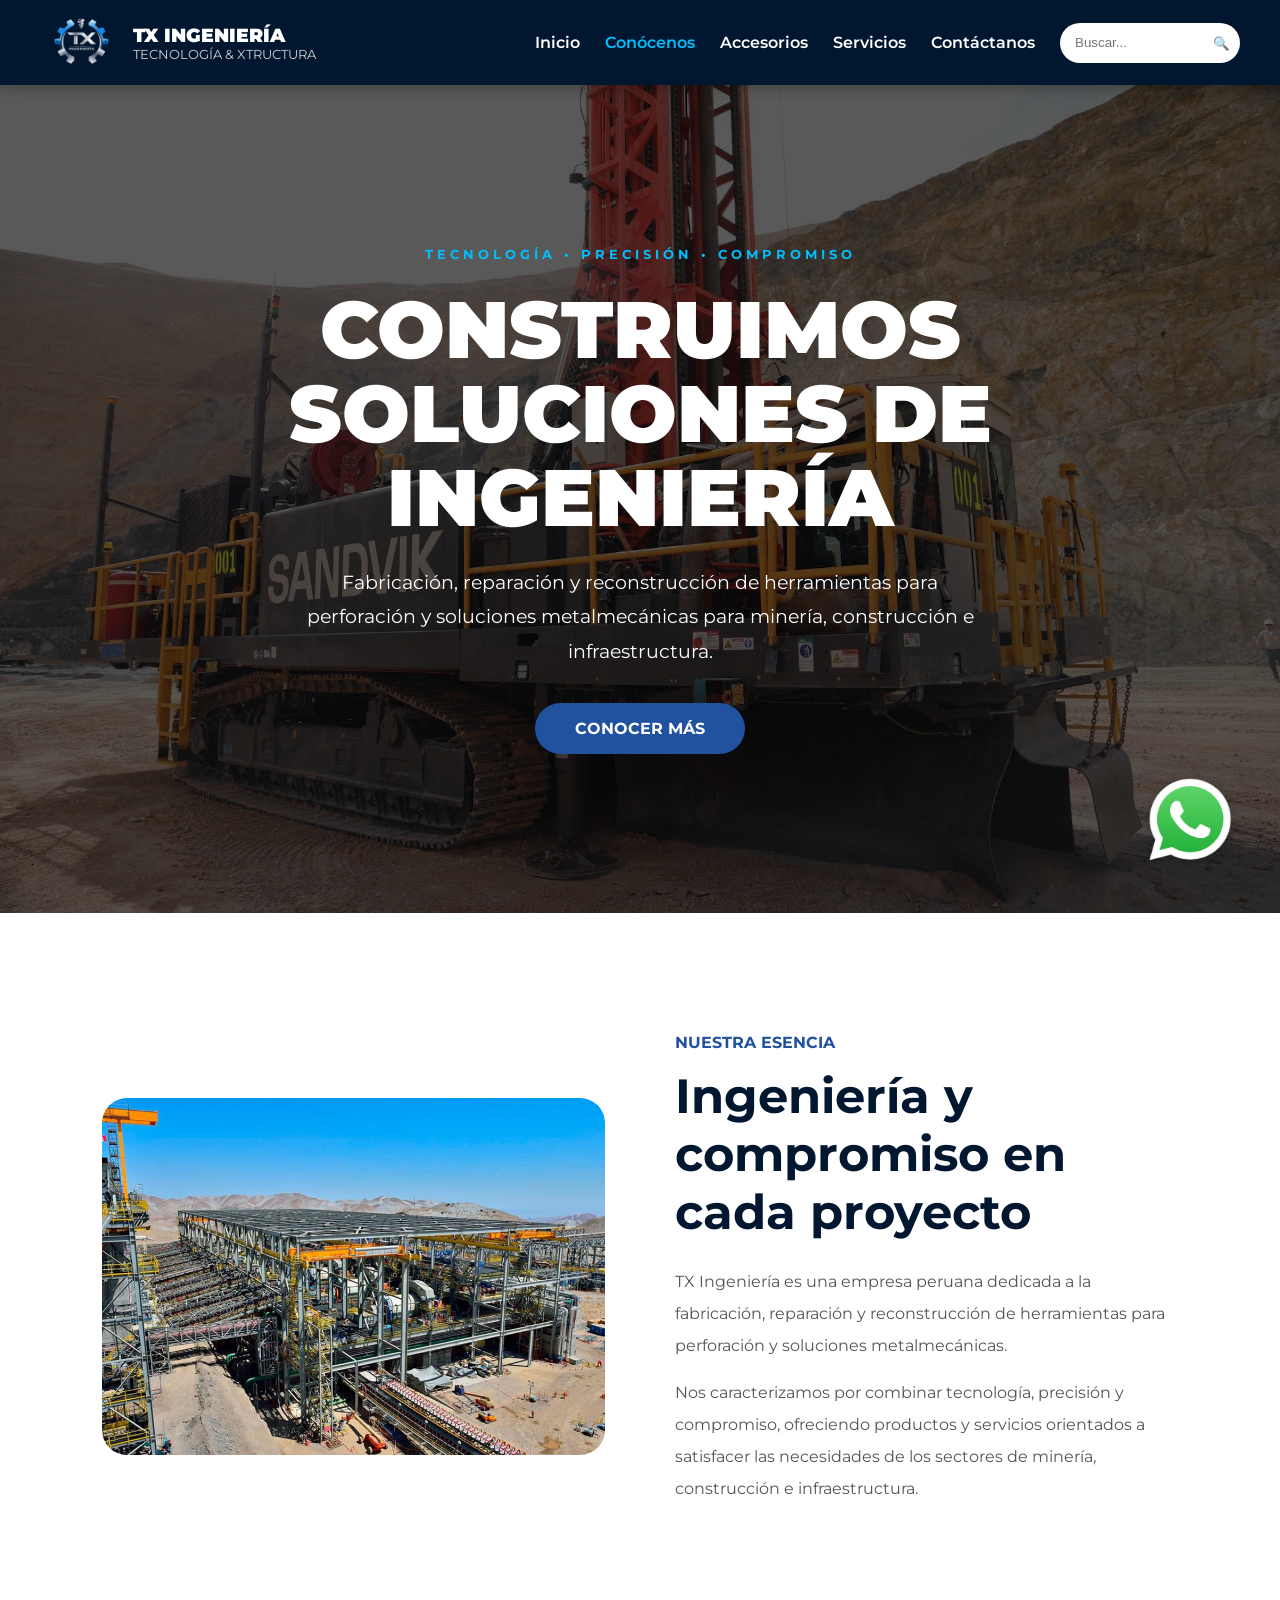
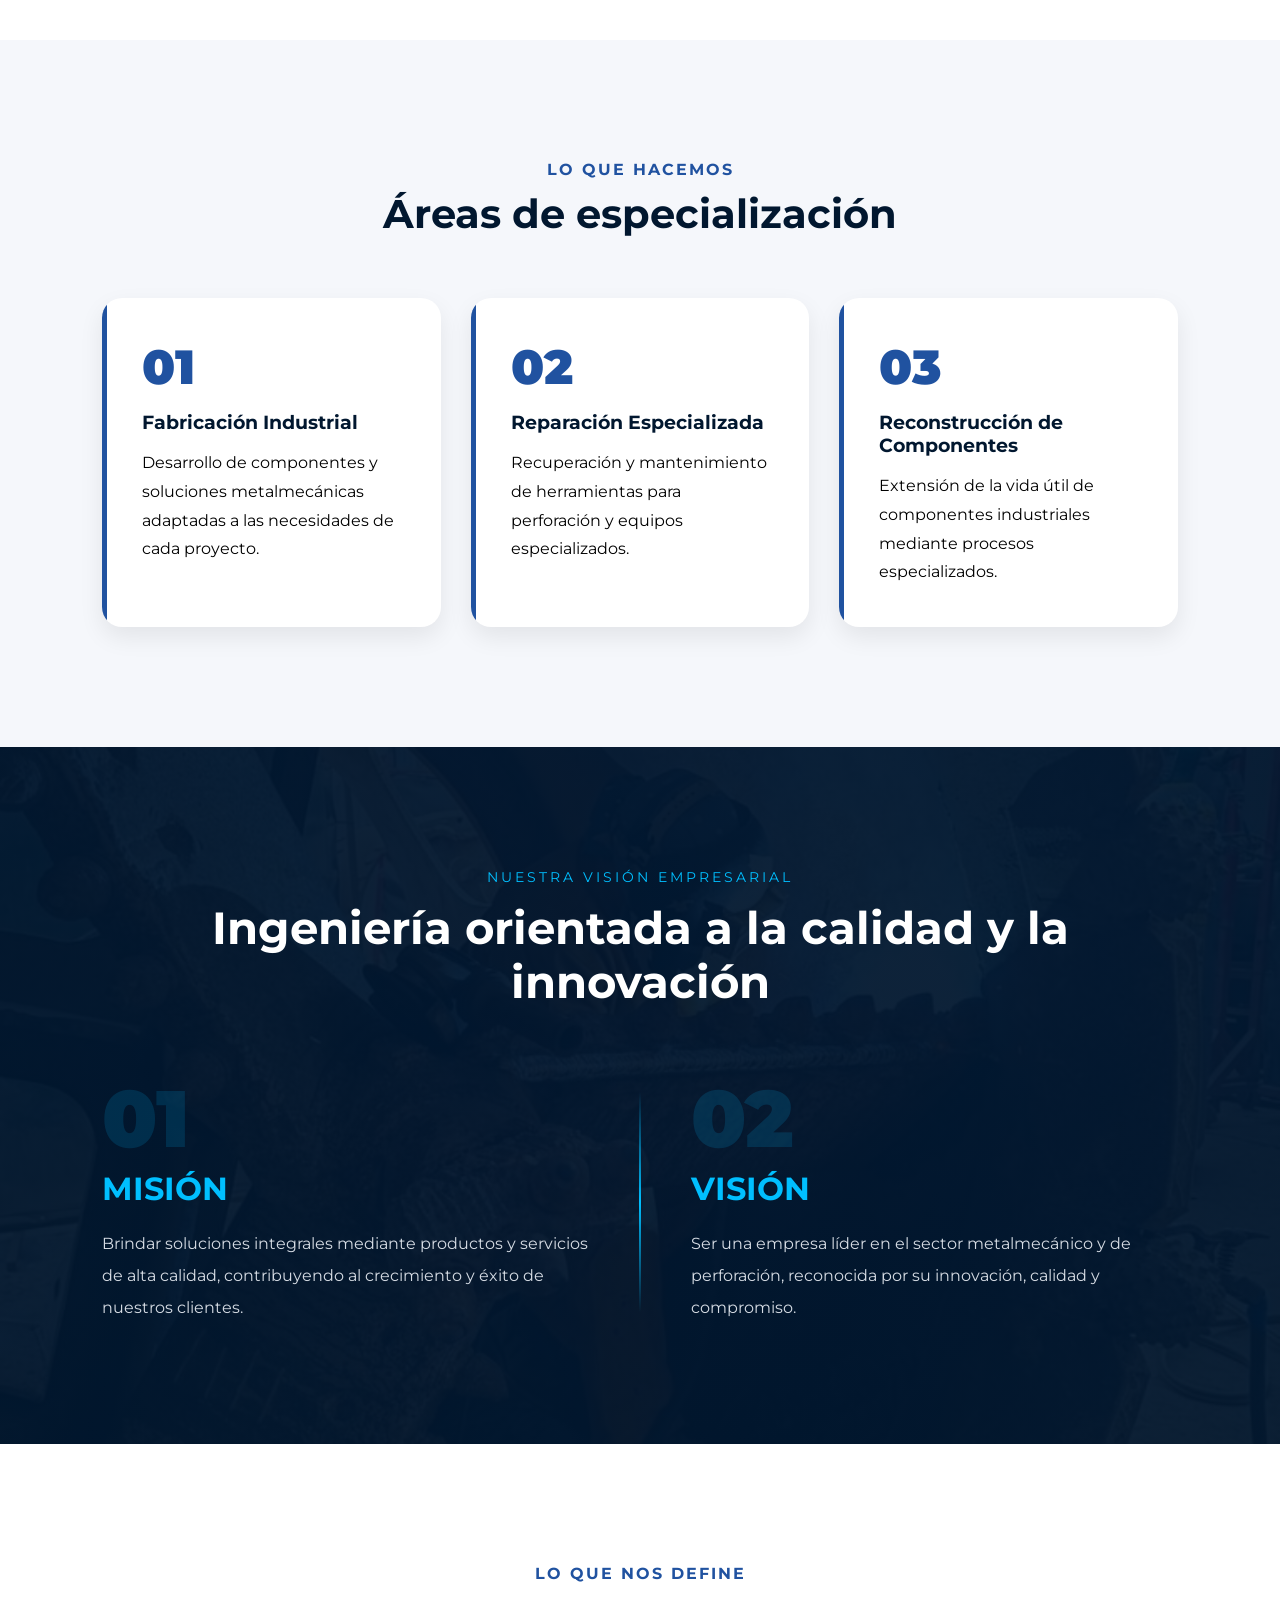
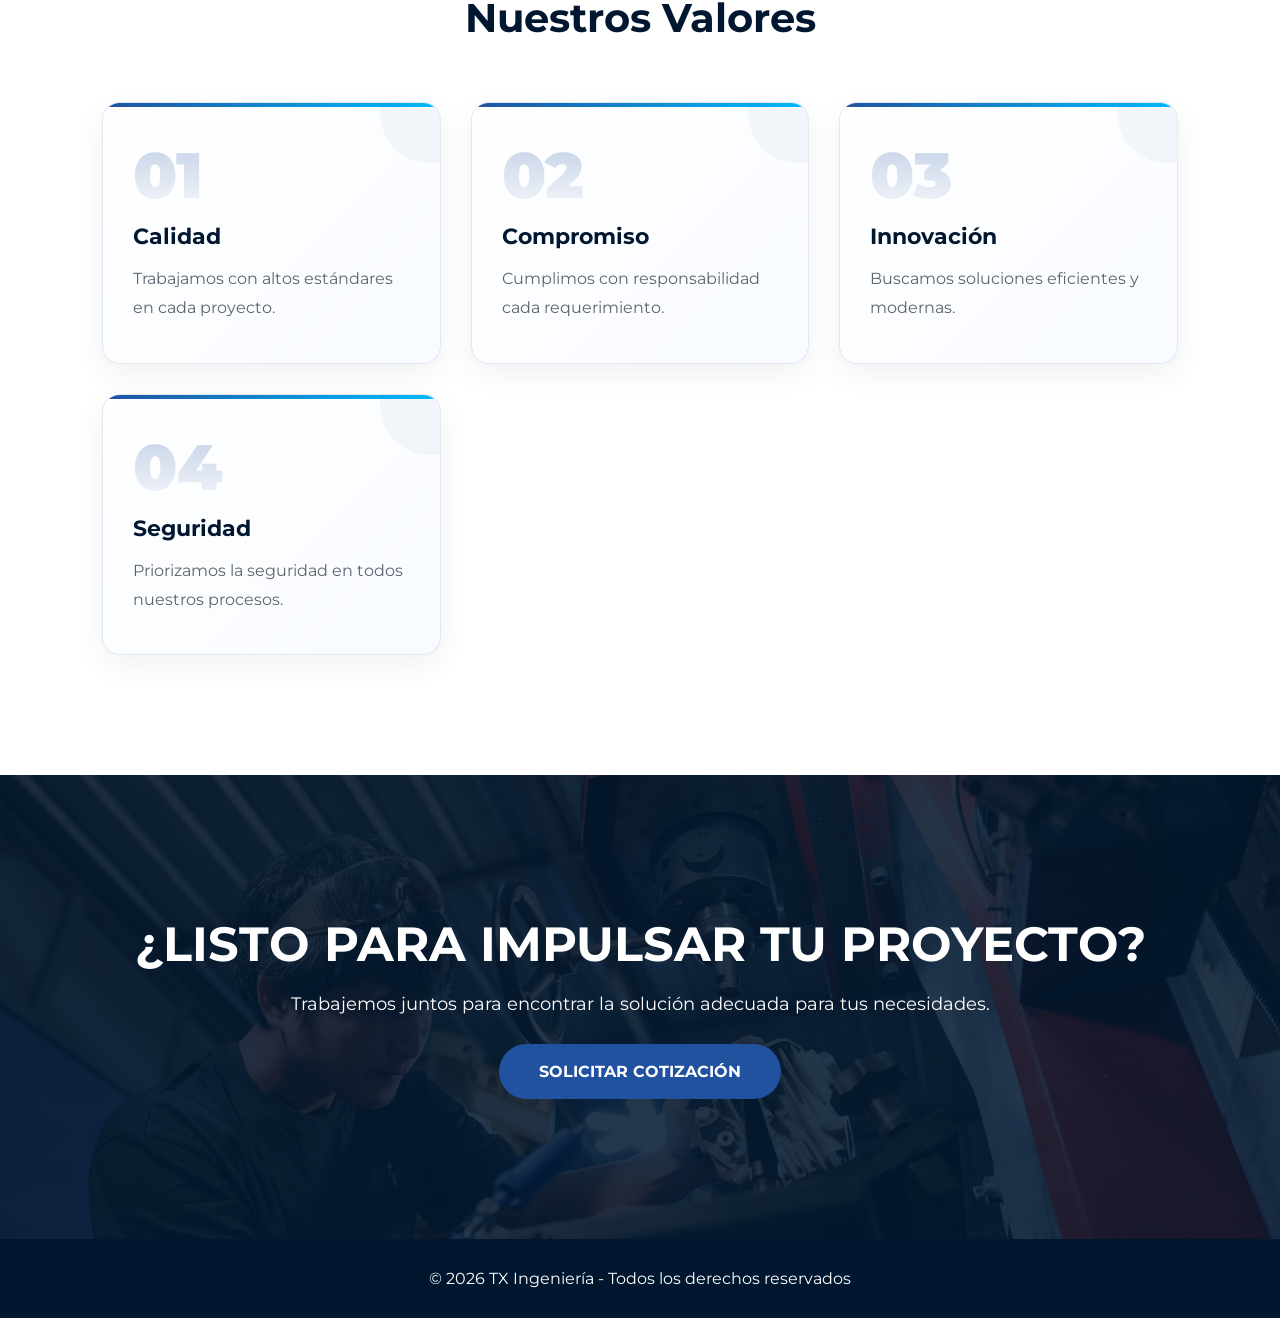
==== CONOCENOS/CONOCENOS.html @ adb6e5a1 "Add files via upload" ====
<!DOCTYPE html>
<html lang="en">
<head>
<link rel="stylesheet" href="../JS/buscador.css">
<link rel="stylesheet" href="conocenos.css">

<meta charset="UTF-8">
<meta name="viewport" content="width=device-width, initial-scale=1.0">

<title>CONÓCENOS - TX Ingeniería</title>

<link rel="preconnect" href="https://fonts.googleapis.com">
<link rel="preconnect" href="https://fonts.gstatic.com" crossorigin>

<link href="https://fonts.googleapis.com/css2?family=Montserrat:wght@300;400;700;900&display=swap" rel="stylesheet">

<link rel="icon" type="image/png" href="../imagenes/logotx.png">
    <link rel="stylesheet" href="../WHATSAPP/whatsapp.css">
    <script src="../WHATSAPP/whatsapp.js" defer></script>
<link rel="stylesheet" href="../responsive.css">
</head>
<body>

<header class="navbar">
  <div class="logo">
    <img src="../imagenes/LOGO.png" alt="Logo TX Ingeniería">
    <div class="logo-text">
      <h1>TX INGENIERÍA</h1>
      <p>TECNOLOGÍA & XTRUCTURA</p>
    </div>
  </div>

    <nav>
    <ul class="menu">
      <li><a href="../index.html">Inicio</a></li>
      <li><a class="activo" href="CONOCENOS.html">Conócenos</a></li>
      <li><a href="../PRODUCTOS/productos.html">Accesorios</a></li>
      <li><a href="../SERVICIOS/SERVICIOS.html">Servicios</a></li>
      <li><a href="../CONTACTO/CONTACTO.html">Contáctanos</a></li>
     <li>
    <div class="search-container">

        <input
            type="text"
            placeholder="Buscar..."
            id="searchInput"
        >

        <button type="button" id="searchBtn">
            🔍
        </button>
        <div id="searchResults"></div>
    </div>
</li>
      </ul>
    </nav>

</header>
<!-- NUESTRA EMPRESA -->
<!-- HERO -->
<!-- HERO -->
<section class="hero-conocenos">

    <div class="hero-overlay"></div>

    <div class="hero-content">

        <span class="hero-tag">
            TECNOLOGÍA • PRECISIÓN • COMPROMISO
        </span>

        <h1>
            CONSTRUIMOS<br>
            SOLUCIONES DE<br>
            INGENIERÍA
        </h1>

        <p>
            Fabricación, reparación y reconstrucción de herramientas para
            perforación y soluciones metalmecánicas para minería,
            construcción e infraestructura.
        </p>

        <a href="#esencia" class="btn-hero">
            CONOCER MÁS
        </a>

    </div>

</section>

<!-- NUESTRA ESENCIA -->
<section id="esencia" class="esencia">

    <div class="esencia-img">
        <img src="../imagenes/slider02.jpg" alt="TX Ingeniería">
    </div>

    <div class="esencia-texto">

        <span>NUESTRA ESENCIA</span>

        <h2>
            Ingeniería y compromiso en cada proyecto
        </h2>

        <p>
            TX Ingeniería es una empresa peruana dedicada a la fabricación,
            reparación y reconstrucción de herramientas para perforación y
            soluciones metalmecánicas.
        </p>

        <p>
            Nos caracterizamos por combinar tecnología, precisión y compromiso,
            ofreciendo productos y servicios orientados a satisfacer las
            necesidades de los sectores de minería, construcción e
            infraestructura.
        </p>

    </div>

</section>

<!-- ESPECIALIDADES -->
<section class="especialidades">

    <div class="titulo-seccion">

        <span>LO QUE HACEMOS</span>

        <h2>
Áreas de especialización
</h2>

    </div>

    <div class="especialidades-grid">

        <div class="especialidad-card">

            <span class="numero">01</span>

            <h3>Fabricación Industrial</h3>
            <p>
                Desarrollo de componentes y soluciones metalmecánicas
                adaptadas a las necesidades de cada proyecto.
            </p>

        </div>

        <div class="especialidad-card">

            <span class="numero">02</span>

            <h3>Reparación Especializada</h3>

            <p>
                Recuperación y mantenimiento de herramientas para
                perforación y equipos especializados.
            </p>

        </div>

        <div class="especialidad-card">

            <span class="numero">03</span>

            <h3>Reconstrucción de Componentes</h3>

            <p>
                Extensión de la vida útil de componentes industriales
                mediante procesos especializados.
            </p>

        </div>

    </div>

</section>

<!-- MISION Y VISION -->
<section class="mision-vision">

    <div class="mv-overlay"></div>

    <div class="mv-container">

        <div class="mv-header">

            <span>NUESTRA VISIÓN EMPRESARIAL</span>

            <h2>
                Ingeniería orientada a la calidad y la innovación
            </h2>

        </div>

        <div class="mv-grid">

            <div class="mv-box">

                <div class="mv-numero">01</div>

                <h3>MISIÓN</h3>

                <p>
                    Brindar soluciones integrales mediante productos y servicios
                    de alta calidad, contribuyendo al crecimiento y éxito de
                    nuestros clientes.
                </p>

            </div>

            <div class="linea-central"></div>

            <div class="mv-box">

                <div class="mv-numero">02</div>

                <h3>VISIÓN</h3>

                <p>
                    Ser una empresa líder en el sector metalmecánico y de
                    perforación, reconocida por su innovación, calidad y
                    compromiso.
                </p>

            </div>

        </div>

    </div>

</section>

<!-- VALORES -->
<section class="valores">

    <div class="titulo-seccion">

        <span>LO QUE NOS DEFINE</span>

        <h2>
            Nuestros Valores
        </h2>

    </div>

    <div class="valores-grid">

        <div class="valor-card">
    <div class="valor-numero">01</div>
    <h3>Calidad</h3>
    <p>Trabajamos con altos estándares en cada proyecto.</p>
</div>

<div class="valor-card">
    <div class="valor-numero">02</div>
    <h3>Compromiso</h3>
    <p>Cumplimos con responsabilidad cada requerimiento.</p>
</div>

<div class="valor-card">
    <div class="valor-numero">03</div>
    <h3>Innovación</h3>
    <p>Buscamos soluciones eficientes y modernas.</p>
</div>

<div class="valor-card">
    <div class="valor-numero">04</div>
    <h3>Seguridad</h3>
    <p>Priorizamos la seguridad en todos nuestros procesos.</p>
</div>

    </div>

</section>

<!-- CTA -->
<section class="cta-final">

    <div class="cta-overlay"></div>

    <div class="cta-content">

        <h2>
            ¿LISTO PARA IMPULSAR TU PROYECTO?
        </h2>

        <p>
            Trabajemos juntos para encontrar la solución adecuada para tus necesidades.
        </p>

        <a href="../CONTACTO/CONTACTO.html" class="btn-cta">
            SOLICITAR COTIZACIÓN
        </a>

    </div>

</section>
<footer>
    <p>© 2026 TX Ingeniería - Todos los derechos reservados</p>
</footer>
<script src="../JS/buscador.js"></script>

</body>
</html>
---- JS/buscador.css ----
#searchInput{
    background-color: white !important;
    color: black !important;
    opacity: 1 !important;
}

.search-container{
    position: relative;
    display: flex;
    align-items: center;
}
#searchInput{
    background: #fff !important;
    color: #000 !important;
}
#searchInput{
    width: 180px;
    height: 40px;
    border: none;
    outline: none;
    border-radius: 25px;
    padding: 0 40px 0 15px;

    background: #fff;
    color: #000;       
}

#searchBtn{
    position: absolute;
    right: 10px;
    top: 50%;
    transform: translateY(-50%);
    background: none;
    border: none;
    cursor: pointer;
}

#searchResults{

    position: absolute !important;

    top: 45px !important;

    left: 0 !important;

    width: 300px !important;

    background: white !important;

    border-radius: 10px !important;

    box-shadow: 0 5px 15px rgba(0,0,0,.15) !important;

    max-height: 350px !important;

    overflow-y: auto !important;

    z-index: 99999 !important;

    display: none;
}

.resultado-item{

    display: flex !important;

    align-items: center !important;

    gap: 10px !important;

    padding: 10px !important;

    cursor: pointer !important;

    border-bottom: 1px solid #eee !important;
}

.resultado-item:hover{
    background: #f5f5f5 !important;
}

.resultado-item img{

    width: 50px !important;

    height: 50px !important;

    object-fit: cover !important;

    border-radius: 5px !important;
}
.resultado-item span{
    color: black !important;
    font-size: 14px !important;
}
---- CONOCENOS/conocenos.css ----
/* =========================
RESET
========================= */

*{
margin:0;
padding:0;
box-sizing:border-box;
}

html{
scroll-behavior:smooth;
}

body{
font-family:'Montserrat',sans-serif;
background:#fff;
overflow-x:hidden;
}

/* =========================
NAVBAR
========================= */

.navbar{
background:#01172f;
display:flex;
justify-content:space-between;
align-items:center;
padding:15px 40px;
position:sticky;
top:0;
z-index:1000;
box-shadow:0 2px 15px rgba(0,0,0,.3);
}

.logo{
display:flex;
align-items:center;
gap:10px;
}

.logo img{
height:55px;
}

.logo-text h1{
color:#fff;
font-size:1.2rem;
font-weight:900;
}

.logo-text p{
color:#d1d1d1;
font-size:.8rem;
}

nav ul.menu{
list-style:none;
display:flex;
align-items:center;
gap:25px;
}

nav ul.menu li a{
color:#fff;
text-decoration:none;
font-weight:600;
transition:.3s;
}

nav ul.menu li a:hover,
nav ul.menu li a.activo{
color:#00bfff;
}

/* =========================
HERO
========================= */

.hero-conocenos{
height:92vh;
background:
linear-gradient(rgba(0,0,0,.65),rgba(0,0,0,.65)),
url("../imagenes/slider01.jpg");
background-size:cover;
background-position:center;
display:flex;
justify-content:center;
align-items:center;
text-align:center;
position:relative;
}

.hero-content{
max-width:900px;
padding:20px;
color:white;
}

.hero-tag{
color:#00bfff;
letter-spacing:4px;
font-size:13px;
font-weight:700;
}

.hero-content h1{
font-size:5rem;
font-weight:900;
margin:25px 0;
line-height:1.05;
}

.hero-content p{
font-size:1.2rem;
max-width:700px;
margin:auto;
line-height:1.8;
}

.btn-hero{
display:inline-block;
margin-top:35px;
padding:16px 40px;
border-radius:50px;
background:#2052A0;
color:white;
text-decoration:none;
font-weight:700;
transition:.4s;
}

.btn-hero:hover{
transform:translateY(-5px);
background:#00bfff;
box-shadow:0 15px 30px rgba(0,191,255,.4);
}

/* =========================
TITULOS
========================= */

.titulo-seccion{
text-align:center;
margin-bottom:60px;
}

.titulo-seccion span{
color:#2052A0;
font-weight:700;
letter-spacing:2px;
}

.titulo-seccion h2{
font-size:2.5rem;
color:#01172f;
margin-top:10px;
}

/* =========================
ESENCIA
========================= */

.esencia{
padding:120px 8%;
display:flex;
align-items:center;
gap:70px;
flex-wrap:wrap;
}

.esencia-img,
.esencia-texto{
flex:1;
min-width:320px;
}

.esencia-img{
overflow:hidden;
border-radius:25px;
}

.esencia-img img{
width:100%;
display:block;
transition:.8s;
}

.esencia-img:hover img{
transform:scale(1.08);
}

.esencia-texto span{
color:#2052A0;
font-weight:700;
}

.esencia-texto h2{
font-size:3rem;
color:#01172f;
margin:15px 0 25px;
}

.esencia-texto p{
color:#555;
line-height:2;
margin-bottom:15px;
}

/* =========================
ESPECIALIDADES
========================= */

.especialidades{
padding:120px 8%;
background:#f5f7fb;
}

.especialidades-grid{
display:grid;
grid-template-columns:repeat(auto-fit,minmax(300px,1fr));
gap:30px;
}

.especialidad-card{
background:white;
padding:40px;
border-radius:20px;
position:relative;
overflow:hidden;
transition:.4s;
box-shadow:0 10px 25px rgba(0,0,0,.08);
}

.especialidad-card:hover{
transform:translateY(-12px);
box-shadow:0 20px 45px rgba(0,0,0,.18);
}
.especialidad-card::before{
    content:"";
    position:absolute;
    left:0;
    top:0;
    width:5px;
    height:100%;
    background:#2052A0;

    transition:.3s;
}

.especialidad-card:hover{
    background:#f8fbff;
}

.numero{
font-size:3rem;
font-weight:900;
color:#2052A0;
}

.especialidad-card h3{
margin:15px 0;
color:#01172f;
}

.especialidad-card p{
line-height:1.8;
}

/* =========================
   MISIÓN Y VISIÓN
========================= */

.mision-vision{
    position:relative;

    padding:120px 8%;

    background:
    linear-gradient(
        rgba(1,23,47,.95),
        rgba(1,23,47,.95)
    ),
    url("../imagenes/slide2.jpeg");

    background-size:cover;
    background-position:center;

    overflow:hidden;
}

.mv-container{
    position:relative;
    z-index:2;
}

.mv-header{
    text-align:center;
    margin-bottom:70px;
}

.mv-header span{
    color:#00bfff;
    letter-spacing:3px;
    font-size:.9rem;
}

.mv-header h2{
    color:white;
    font-size:2.8rem;
    margin-top:15px;
}

.mv-grid{
    display:grid;
    grid-template-columns:1fr 2px 1fr;
    gap:50px;
    align-items:center;
}

.linea-central{
    height:220px;

    background:linear-gradient(
        to bottom,
        transparent,
        #00bfff,
        transparent
    );
}

.mv-box{
    color:white;
}

.mv-numero{
    font-size:5rem;

    font-weight:900;

    color:rgba(0,191,255,.15);

    line-height:1;
}

.mv-box h3{
    font-size:2rem;

    margin:10px 0 20px;

    color:#00bfff;
}

.mv-box p{
    line-height:2;

    color:#d6dce4;
}

.mv-box:hover .mv-numero{
    color:rgba(0,191,255,.25);
}
/* =========================
   VALORES
========================= */

.valores{
    padding:120px 8%;
    background:#ffffff;
}

.valores-grid{
    display:grid;
    grid-template-columns:repeat(auto-fit,minmax(260px,1fr));
    gap:30px;
}

.valor-card{
    background:linear-gradient(
        135deg,
        #ffffff 0%,
        #f8fbff 100%
    );

    padding:40px 30px;

    border-radius:18px;

    border:1px solid rgba(32,82,160,.12);

    box-shadow:
    0 10px 30px rgba(0,0,0,.06);

    position:relative;

    overflow:hidden;

    transition:all .35s ease;
}

.valor-card::before{
    content:"";

    position:absolute;

    top:0;
    left:0;

    width:100%;
    height:4px;

    background:linear-gradient(
        90deg,
        #2052A0,
        #00bfff
    );
}

.valor-card::after{
    content:"";

    position:absolute;

    top:-40px;
    right:-40px;

    width:100px;
    height:100px;

    border-radius:50%;

    background:rgba(32,82,160,.04);
}

.valor-card:hover{
    transform:translateY(-8px);

    box-shadow:
    0 20px 40px rgba(0,0,0,.12);

    border-color:rgba(32,82,160,.25);
}

.valor-card h3{
    color:#01172f;

    font-size:1.4rem;

    font-weight:700;

    margin-bottom:15px;

    position:relative;

    z-index:2;
}

.valor-card p{
    color:#5c6470;

    line-height:1.8;

    position:relative;

    z-index:2;
}
.valor-numero{
    font-size:4rem;

    font-weight:900;

    background:linear-gradient(
        180deg,
        rgba(32,82,160,.25),
        rgba(32,82,160,.05)
    );

    -webkit-background-clip:text;
    -webkit-text-fill-color:transparent;

    line-height:1;

    margin-bottom:15px;

    user-select:none;
}

/* =========================
CTA FINAL
========================= */

.cta-final{
position:relative;
background:
linear-gradient(rgba(1,23,47,.85),rgba(1,23,47,.85)),
url("../imagenes/slider03.jpg");
background-size:cover;
background-position:center;
text-align:center;
padding:140px 8%;
}

.cta-content{
position:relative;
z-index:2;
color:white;
}

.cta-content h2{
font-size:3rem;
margin-bottom:20px;
}

.cta-content p{
font-size:1.1rem;
margin-bottom:30px;
}

.btn-cta{
display:inline-block;
padding:18px 40px;
border-radius:50px;
background:#2052A0;
color:white;
text-decoration:none;
font-weight:700;
transition:.4s;
}

.btn-cta:hover{
transform:translateY(-5px);
background:#00bfff;
box-shadow:0 15px 30px rgba(0,191,255,.4);
}

/* =========================
FOOTER
========================= */

footer{
background:#01172f;
color:white;
text-align:center;
padding:30px;
}
---- WHATSAPP/whatsapp.css ----
.whatsapp-float{
    position: fixed;
    bottom: 5px;
    right: 15px;
    width: 150px;
    height: 150px;
    z-index: 9999;
    transition: transform .3s;
}

.whatsapp-float img{
    width: 100%;
    height: 100%;
    object-fit: contain;

    filter:
        drop-shadow(0 3px 6px rgba(0,0,0,0.18))
        drop-shadow(0 10px 20px rgba(0,0,0,0.08));
}

.whatsapp-float:hover{
    transform: scale(1.1);
}
---- responsive.css ----
/* Ajustes compartidos para pantallas pequeñas y medianas */
html { overflow-x: hidden; }
img, video { max-width: 100%; }
.menu-toggle {
  display: none;
  width: 44px;
  height: 44px;
  border: 1px solid rgba(255,255,255,.45);
  border-radius: 8px;
  color: #fff;
  background: transparent;
  font-size: 1.5rem;
  cursor: pointer;
}

@media (max-width: 900px) {
  .navbar {
    padding: 12px 20px !important;
    flex-wrap: wrap;
    gap: 10px;
  }
  .logo { min-width: 0; }
  .logo img { height: 44px !important; width: auto; }
  .logo-text h1 { font-size: 1rem !important; }
  .logo-text p { font-size: .65rem !important; }
  .menu-toggle { display: none; }
  .navbar nav { width: 100%; display: block; }
  nav ul.menu {
    display: flex !important;
    flex-direction: column;
    align-items: stretch !important;
    gap: 0 !important;
    padding: 10px 0 4px;
  }
  nav ul.menu > li { width: 100%; }
  nav ul.menu > li > a {
    display: block;
    padding: 13px 4px;
  }
  .submenu {
    position: static !important;
    min-width: 0 !important;
    margin: 0 0 6px;
    box-shadow: none !important;
    border-radius: 6px !important;
    background: #f4f7fb !important;
  }
  .dropdown:hover .submenu { display: none; }
  .dropdown.submenu-open .submenu { display: block !important; }
  .submenu li a { padding: 11px 14px !important; font-size: .78rem !important; }
  .search-container { width: 100%; margin: 6px 0; }
  .search-container input { width: calc(100% - 46px) !important; }
  #searchResults { width: 100% !important; left: 0 !important; }

  .hero-slider, .hero, .hero-conocenos, .hero-servicios { height: min(720px, calc(100vh - 80px)) !important; min-height: 540px; }
  .content, .hero-content { padding: 72px 24px 56px !important; }
  .title, .hero-content h1 { font-size: clamp(2.1rem, 10vw, 3.5rem) !important; }
  .subtitle, .hero-content span { letter-spacing: 2px !important; font-size: .72rem !important; }
  .description, .hero-content p { font-size: .95rem !important; line-height: 1.65 !important; }
  .slider-btn { width: 42px !important; height: 42px !important; font-size: 28px !important; }
  .prev { left: 8px !important; } .next { right: 8px !important; }
  .button { margin-top: 24px !important; width: 100%; max-width: 260px; }

  .inicio-nosotros, .especialidades-home, .soluciones-home, .compromiso-home, .cta-home,
  .esencia, .valores, .contacto, .intro-servicios, .servicios-section { padding: 70px 24px !important; }
  .inicio-nosotros > h2 { margin-bottom: 34px !important; font-size: 2rem !important; }
  .inicio-contenido, .esencia, .contacto-container, .detalle-container, .carrusel-section {
    display: flex !important; flex-direction: column !important; gap: 32px !important;
  }
  .inicio-img img { width: 100% !important; height: auto !important; min-height: 260px; margin-top: 0 !important; }
  .especialidades-grid, .porque-grid, .servicios-grid, .productos-grid { grid-template-columns: 1fr !important; }
  .especialidad-home { height: 340px !important; }
  .titulo-home, .titulo-soluciones { margin-bottom: 38px !important; }
  .titulo-home h2, .titulo-soluciones h2, .compromiso-content h2, .cta-home h2 { font-size: clamp(1.9rem, 8vw, 2.6rem) !important; }
  .soluciones-panel { margin-top: 42px !important; }
  .panel { padding: 28px 22px !important; flex-direction: column !important; gap: 12px; }
  .panel-num { font-size: 2.3rem !important; }
  .panel-content h3 { font-size: 1.7rem !important; }
  .compromiso-tags { justify-content: flex-start !important; margin-top: 32px !important; }

  form { width: min(100% - 32px, 620px) !important; margin-left: auto !important; margin-right: auto !important; padding: 24px !important; }
  input, textarea, select { max-width: 100%; }
  .login-wrap { padding: 36px 18px !important; }
  .login-box, .registro-box { width: 100% !important; grid-template-columns: 1fr !important; }
  .lado-info { display: none; }
  .breadcrumb { padding: 18px 24px !important; }
  footer { padding: 24px 18px !important; font-size: .82rem; }
}

@media (max-width: 480px) {
  .navbar { padding: 10px 14px !important; }
  .logo { gap: 7px !important; }
  .logo img { height: 38px !important; }
  .logo-text p { display: none; }
  .hero-slider, .hero, .hero-conocenos, .hero-servicios { min-height: 510px; }
  .content, .hero-content { padding-left: 20px !important; padding-right: 20px !important; }
  .description { max-height: 11em; overflow: auto; }
  .especialidad-info { padding: 24px !important; }
  .compromiso-tags div { width: 100%; text-align: center; }
}
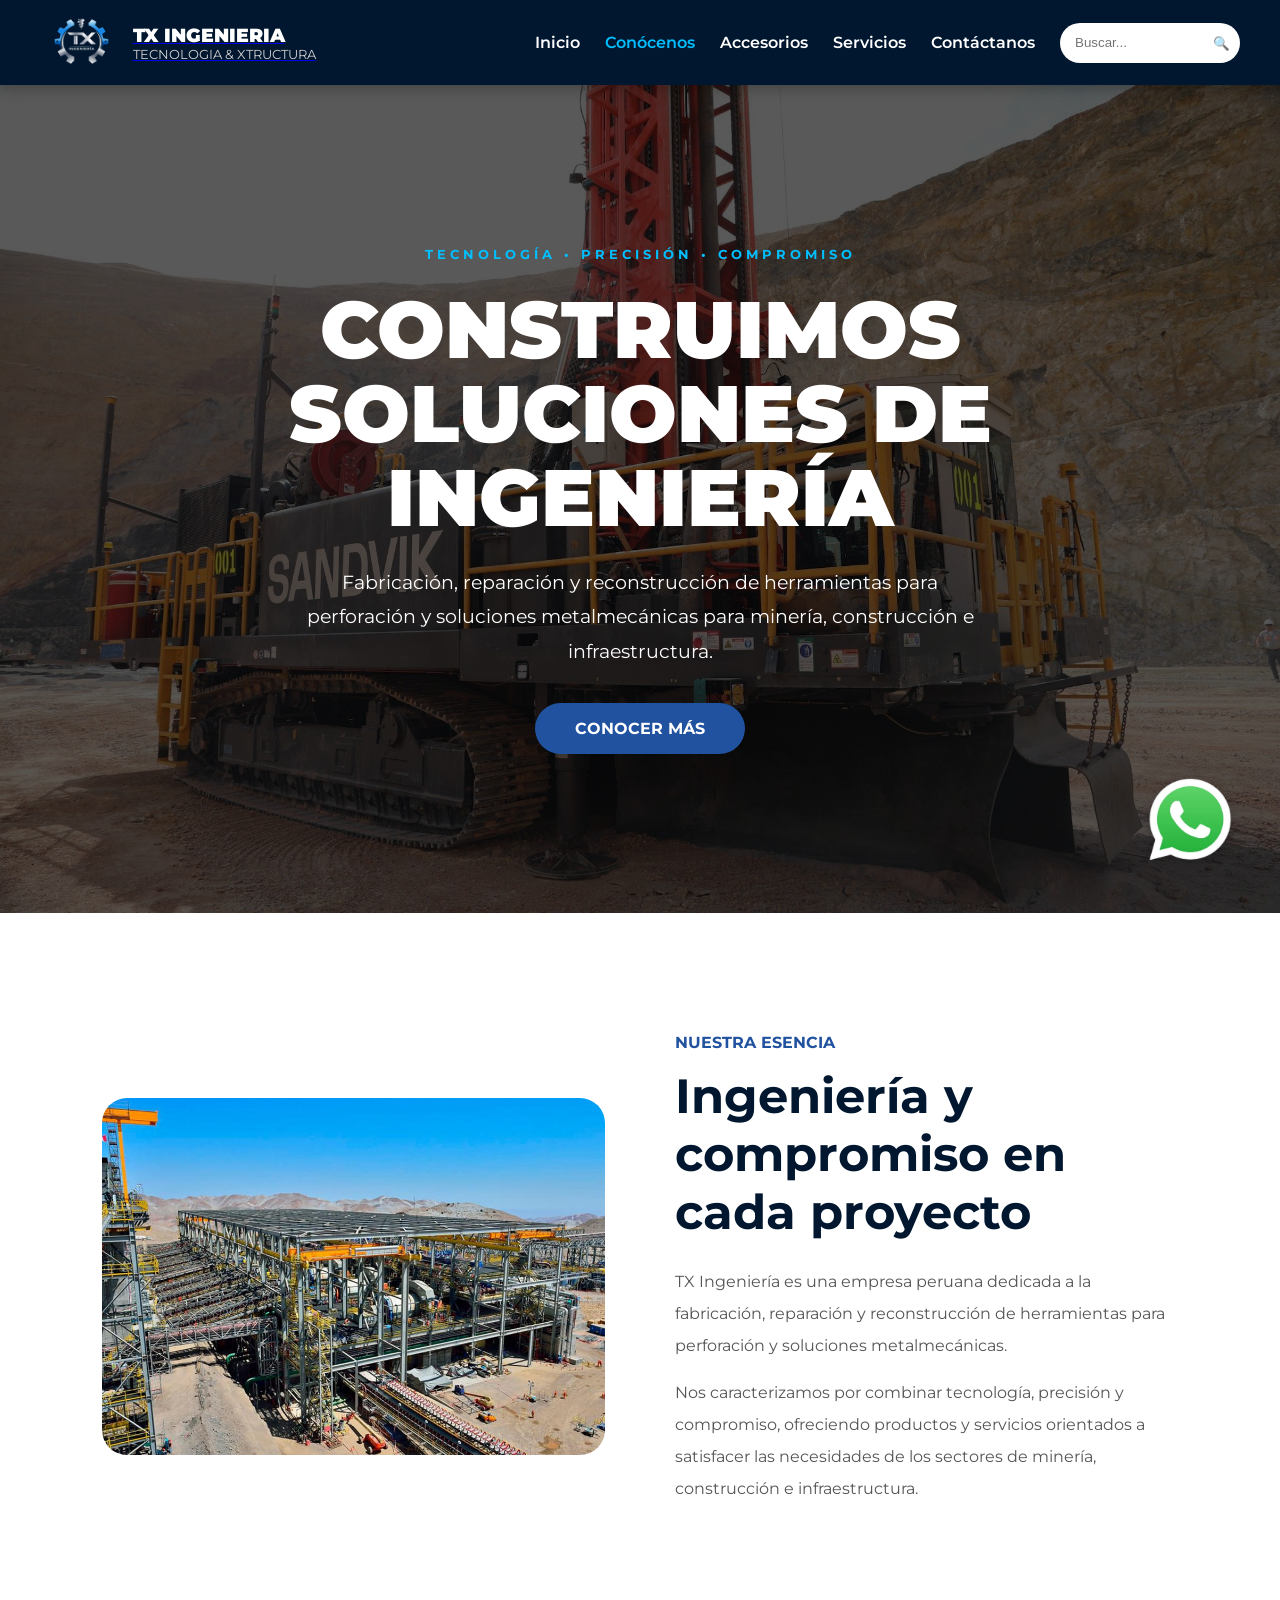
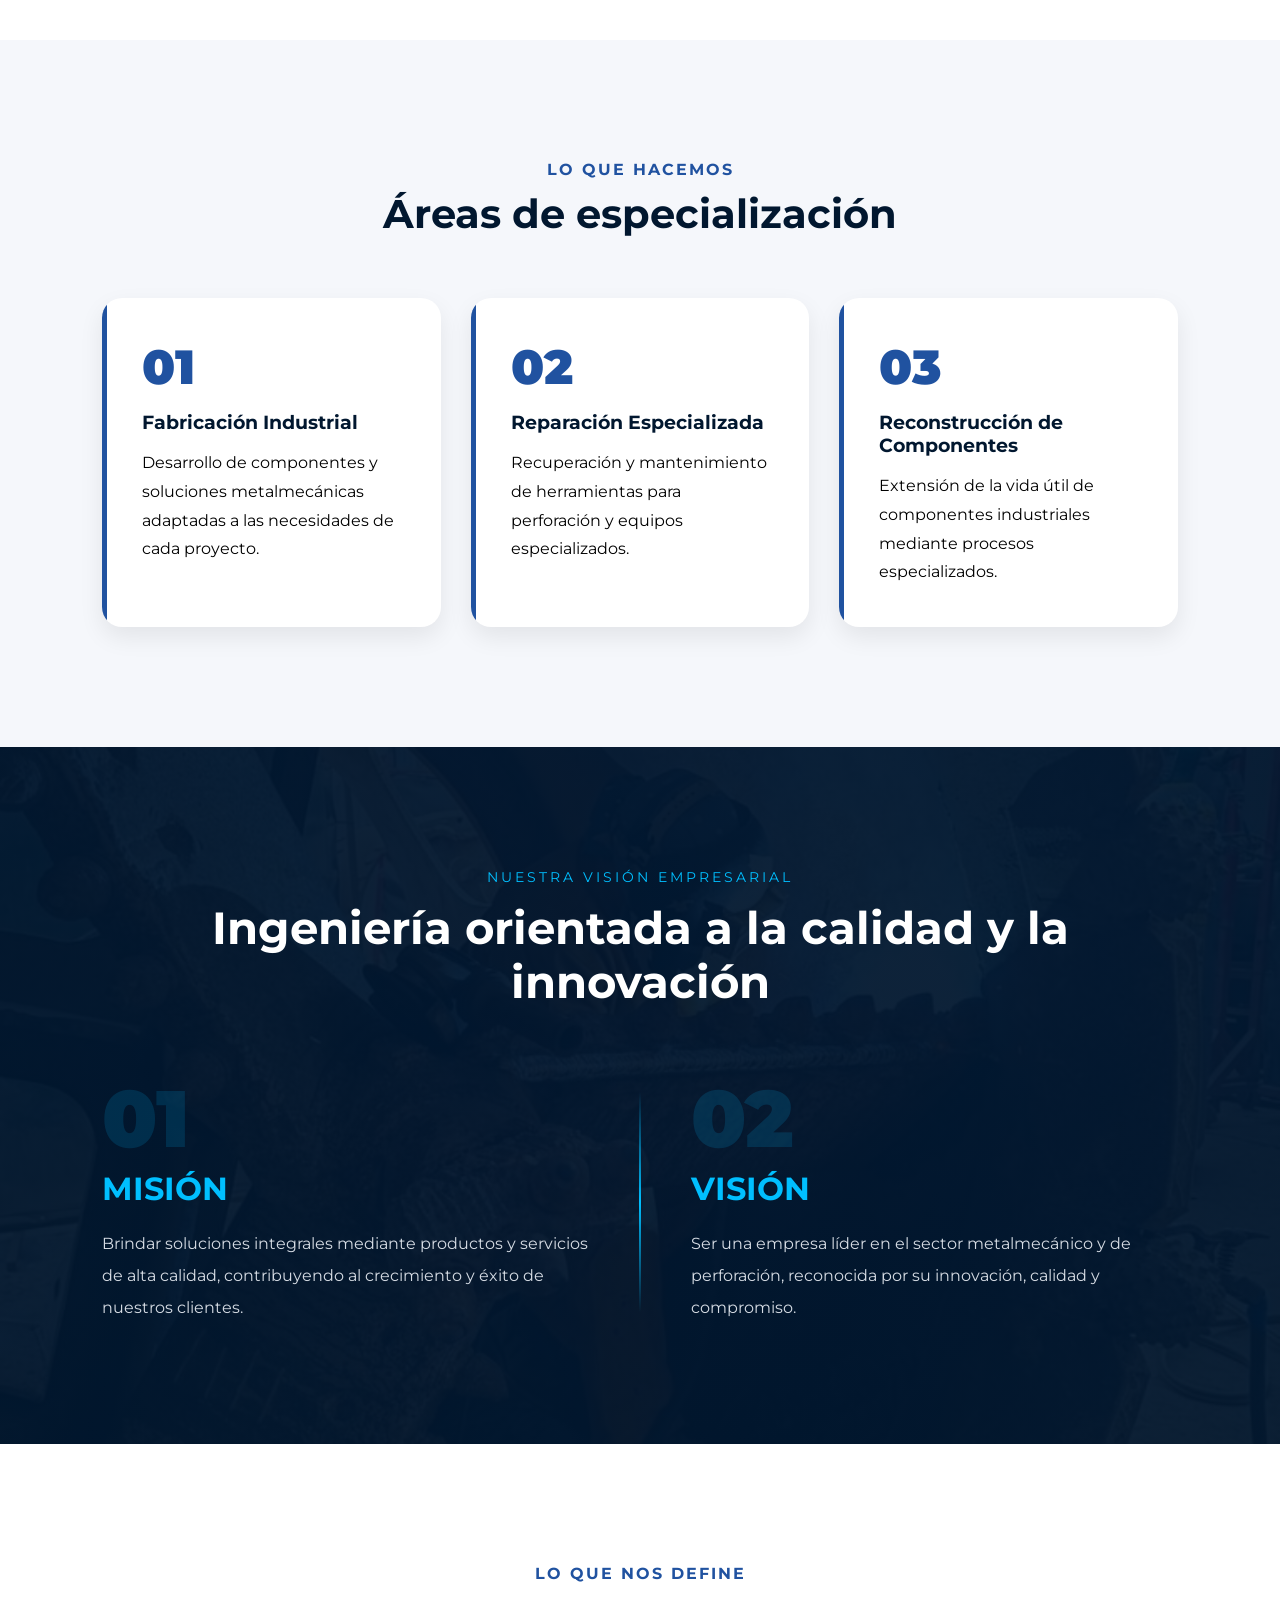
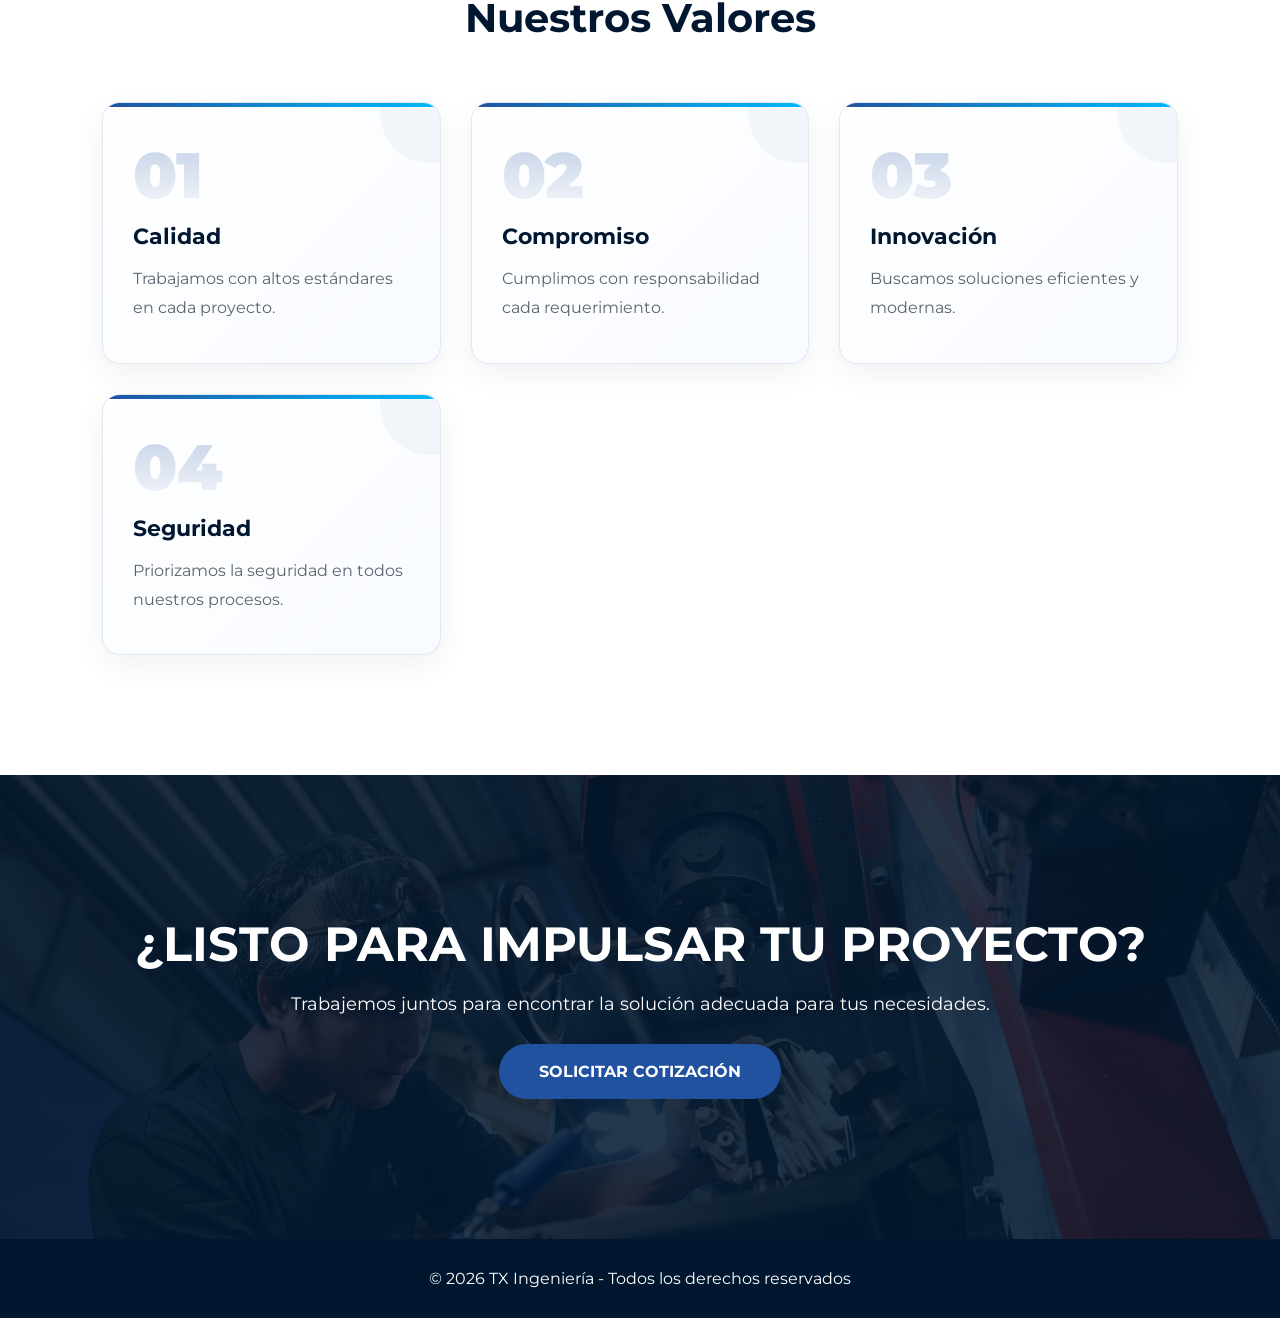
==== commit d4d538a6: "Update CONOCENOS.html" ====
--- a/CONOCENOS/CONOCENOS.html
+++ b/CONOCENOS/CONOCENOS.html
@@ -17,19 +17,18 @@
 <link rel="icon" type="image/png" href="../imagenes/logotx.png">
     <link rel="stylesheet" href="../WHATSAPP/whatsapp.css">
     <script src="../WHATSAPP/whatsapp.js" defer></script>
-<link rel="stylesheet" href="../responsive.css">
-</head>
+<link rel="stylesheet" href="../responsive.css">
+</head>
 <body>
 
 <header class="navbar">
-  <div class="logo">
-    <img src="../imagenes/LOGO.png" alt="Logo TX Ingeniería">
-    <div class="logo-text">
-      <h1>TX INGENIERÍA</h1>
-      <p>TECNOLOGÍA & XTRUCTURA</p>
-    </div>
+ <a href="../index.html" class="logo">
+  <img src="../imagenes/LOGO.png" alt="Logo TX Ingenieria">
+  <div class="logo-text">
+    <h1>TX INGENIERIA</h1>
+    <p>TECNOLOGIA & XTRUCTURA</p>
   </div>
-
+</a>
     <nav>
     <ul class="menu">
       <li><a href="../index.html">Inicio</a></li>
@@ -304,4 +303,4 @@
 <script src="../JS/buscador.js"></script>
 
 </body>
-</html>
+</html>
